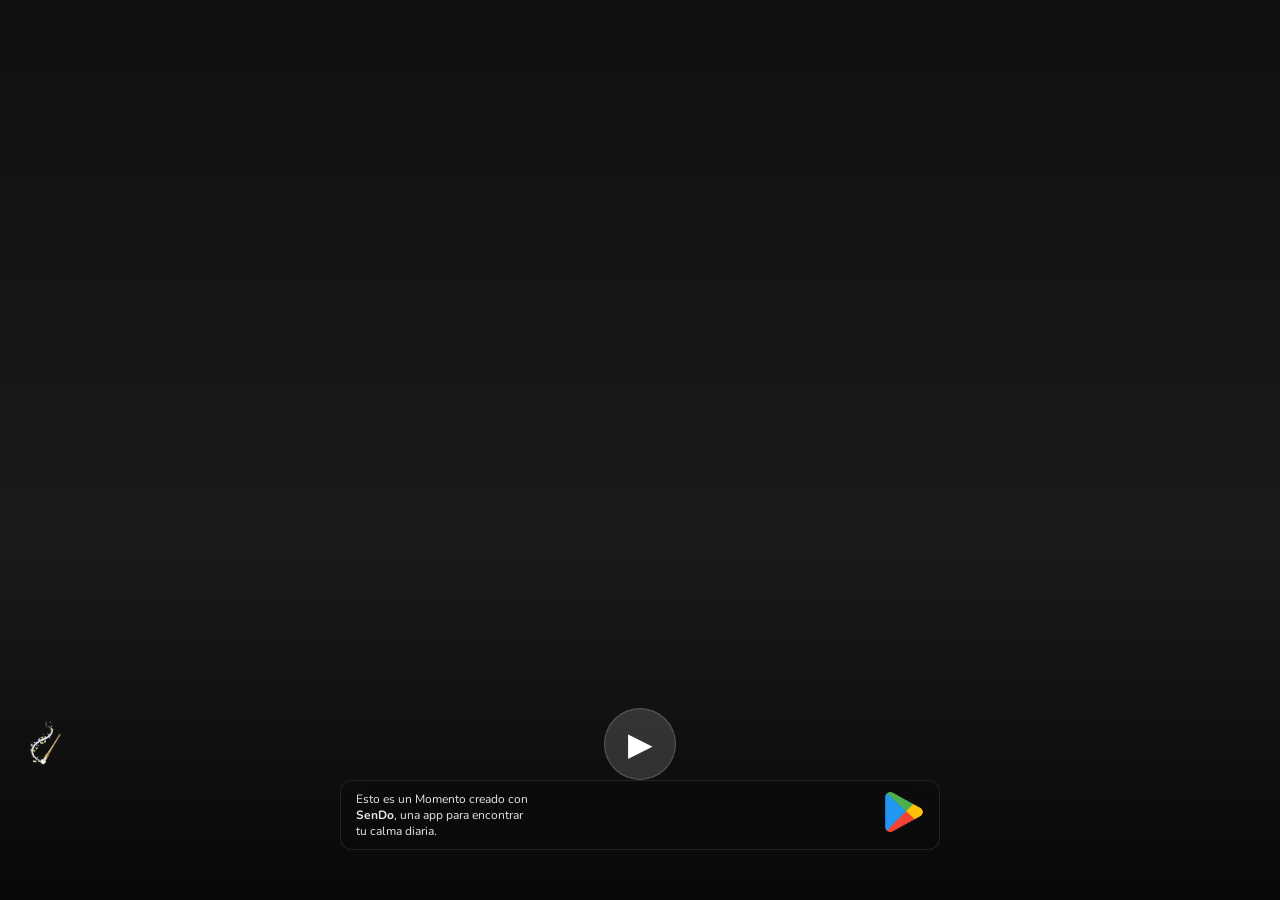
==== index.html @ fa6420b2 "cambia de nuevo para adapatar al share moment robusto" ====
<!DOCTYPE html>
<html lang="es">
<head>
    <meta charset="UTF-8">
    <meta name="viewport" content="width=device-width, initial-scale=1.0">

    <!-- Meta Tags para Bots (dinámicos o fallback) -->
    <title id="dynamic-title">Un Momento de SenDo para Ti</title>
    <meta property="og:title" id="og-title" content="Un Momento de SenDo para Ti" />
    <meta property="og:description" id="og-description" content="Abre este enlace para recibir una experiencia de calma y serenidad, creada y compartida desde SenDo." />
    <meta property="og:type" content="website" />
    <meta property="og:image" id="og-image" content="https://allacalle.github.io/sendo_moment_web/recursos/images/sendo_banner.jpg" />
    <meta property="og:image:width" content="1200" />
    <meta property="og:image:height" content="628" />
    <meta property="og:site_name" content="SenDo" />

    <meta name="twitter:card" content="summary_large_image" />
    <meta name="twitter:title" id="twitter-title" content="Un Momento de SenDo para Ti" />
    <meta name="twitter:description" id="twitter-description" content="Una experiencia de calma y serenidad, creada y compartida desde SenDo." />
    <meta name="twitter:image" id="twitter-image" content="https://allacalle.github.io/sendo_moment_web/recursos/images/sendo_banner.jpg" />

    <!-- CSS y fuentes -->
    <link rel="stylesheet" href="recursos/css/styles.css">
    <link rel="preconnect" href="https://fonts.googleapis.com">
    <link rel="preconnect" href="https://fonts.gstatic.com" crossorigin>
    <link href="https://fonts.googleapis.com/css2?family=Lora:ital@0;1&family=Nunito:wght@400;700&display=swap" rel="stylesheet">

    <!-- Script para actualizar metatags dinámicos -->
    <script>
        function getDecodedParam(paramName, defaultValue = '') {
            const params = new URLSearchParams(window.location.search);
            const value = params.get(paramName);
            if (!value || value === 'null') return defaultValue;
            try { return decodeURIComponent(value); } 
            catch { return defaultValue; }
        }

        let decodedMomentData = {};
        const encodedData = getDecodedParam('data', '');
        if (encodedData) {
            try {
                decodedMomentData = JSON.parse(atob(encodedData));
            } catch (e) {
                console.error("Error decodificando 'data':", e);
            }
        }

        const metaPhrase = decodedMomentData.phrase || getDecodedParam('phrase', 'Un Momento de SenDo');
        const metaAuthor = decodedMomentData.author || getDecodedParam('author', 'SenDo');
        const metaImageUrl = decodedMomentData.img || getDecodedParam('img', 'https://allacalle.github.io/sendo_moment_web/recursos/images/sendo_banner.jpg');
        const metaDescription = `Un Momento de calma de ${metaAuthor}.`;

        document.title = `"${metaPhrase}"`;
        try {
            document.getElementById('dynamic-title').textContent = `"${metaPhrase}"`;
            document.getElementById('og-title').setAttribute('content', `"${metaPhrase}"`);
            document.getElementById('og-description').setAttribute('content', metaDescription);
            document.getElementById('og-image').setAttribute('content', metaImageUrl);
            document.getElementById('twitter-title').setAttribute('content', `"${metaPhrase}"`);
            document.getElementById('twitter-description').setAttribute('content', metaDescription);
            document.getElementById('twitter-image').setAttribute('content', metaImageUrl);
        } catch(e){ console.error("Error actualizando metatags:", e);}
    </script>

    <!-- Script principal -->
    <script src="recursos/js/script.js" defer></script>
</head>

<body>
    <main id="moment-container">
        <div id="headphone-overlay" class="overlay">
            <div class="overlay-content">
                <p>Para una mejor experiencia, te recomendamos usar auriculares.</p>
                <button id="play-anyway-button">Reproducir Audio</button>
                <button id="play-silent-button">Continuar en Silencio</button>
            </div>
        </div>

        <div id="moment-content">
            <h2 id="phrase-text"></h2>
            <p id="author-text"></p>
        </div>

        <div id="on-screen-controls">
            <div id="attribution-panel">
                <h3>Sobre los Artistas</h3>
                <div>
                    <h4>Fotografía</h4>
                    <p id="photo-artist"></p>
                    <p class="via-text">vía Pexels</p>
                </div>
                <div>
                    <h4>Música</h4>
                    <p id="music-title"></p>
                    <p id="music-artist"></p>
                    <p class="via-text">vía Jamendo</p>
                </div>
                <div>
                    <h4>Frase</h4>
                    <p id="phrase-author"></p>
                </div>
            </div>

            <div id="bottom-buttons-row">
                <div id="attribution-button"><img src="recursos/images/attribution.webp" alt="Sobre los Artistas"></div>
                <div id="audio-player">
                    <button id="play-pause-button"></button>
                    <audio id="moment-audio" src=""></audio>
                </div>
                <div class="button-spacer"></div>
            </div>
        </div>
    </main>

    <div id="cta-bar">
        <div id="cta-text">
            <p>Esto es un Momento creado con <strong>SenDo</strong>, una app para encontrar tu calma diaria.</p>
        </div>
        <div id="cta-button">
            <a id="download-link" href="#" target="_blank">
                <img src="recursos/images/googleplay.webp" alt="Obtener en Google Play">
            </a>
        </div>
    </div>
</body>
</html>
---- recursos/css/styles.css ----
/* --- Reseteo y Configuración Global --- */
* { margin: 0; padding: 0; box-sizing: border-box; }
body, html {
    height: 100%; width: 100%; overflow: hidden;
    background-color: #1a1a1a;
    font-family: 'Nunito', sans-serif;
    color: white;
}

/* --- El Lienzo Principal --- */
#moment-container {
    position: relative; width: 100%; height: 100%;
    background-size: cover; background-position: center;
    display: flex; flex-direction: column; justify-content: center; align-items: center;
    transition: background-image 1.5s ease-in-out;
}
#moment-container::after {
    content: ''; position: absolute; inset: 0;
    background: linear-gradient(to top, rgba(0,0,0,0.7) 0%, transparent 40%, rgba(0,0,0,0.4) 100%);
    z-index: 1;
}

/* --- Contenido del Momento (Frase) --- */
#moment-content {
    position: relative; z-index: 10; text-align: center;
    padding: 0 20px; max-width: 800px;
}

#phrase-text {
    font-family: 'Lora', serif;
    font-size: clamp(24px, 5vw, 42px);
    font-weight: 700;
    /* Múltiples sombras sin blur crean un contorno nítido */
    text-shadow: 
        -2.0px -2.0px 0 #000,  
         2.0px -2.0px 0 #000,
        -2.0px  2.0px 0 #000,
         2.0px  2.0px 0 #000;
}

#author-text {
    font-style: italic;
    font-size: clamp(16px, 3vw, 22px);
    opacity: 0.9;
    margin-top: 15px;
    text-shadow: 
        -1.5px -1.5px 0 #000,  
         1.5px -1.5px 0 #000,
        -1.5px  1.5px 0 #000,
         1.5px  1.5px 0 #000;
}

/* --- Estructura de Controles Responsive --- */
#on-screen-controls {
    position: absolute; bottom: 120px; left: 0; right: 0;
    z-index: 15; padding: 0 20px;
}

#bottom-buttons-row {
    width: 100%; display: flex;
    justify-content: space-between; align-items: center;
}

#attribution-button, .button-spacer { width: 48px; height: 48px; }
#attribution-button img { width: 100%; height: 100%; cursor: pointer; }
#moment-audio { display: none; }

#play-pause-button {
    width: 72px; height: 72px;
    background: rgba(255, 255, 255, 0.15); border: 1px solid rgba(255, 255, 255, 0.2);
    border-radius: 50%; cursor: pointer;
    backdrop-filter: blur(10px); -webkit-backdrop-filter: blur(10px);
    transition: background-color 0.3s ease;
}
#play-pause-button:hover { background: rgba(255, 255, 255, 0.25); }
#play-pause-button::before { content: '▶'; font-size: 32px; color: white; display: flex; justify-content: center; align-items: center; height: 100%;}
#play-pause-button.playing::before { content: '❚❚'; }

#attribution-panel {
    position: absolute; bottom: 100%; margin-bottom: 15px; left: 0;
    z-index: 14; padding: 15px; background: rgba(25, 25, 25, 0.5);
    border-radius: 12px; backdrop-filter: blur(15px); -webkit-backdrop-filter: blur(15px);
    border: 1px solid rgba(255, 255, 255, 0.1); max-width: 300px;
    opacity: 0; transform: translateY(20px);
    transition: opacity 0.4s ease, transform 0.4s ease;
    pointer-events: none;
}
#attribution-panel.visible { opacity: 1; transform: translateY(0); pointer-events: all; }
#attribution-panel h3 { font-family: 'Nunito'; margin-bottom: 5px; font-size: 18px; }
#attribution-panel h4 { font-size: 14px; color: #a0a0a0; margin-bottom: 5px; }
#attribution-panel p { font-size: 16px; margin-bottom: 10px; }
#attribution-panel .via-text { font-size: 12px; font-style: italic; color: #888; margin-bottom: 0; }
#attribution-panel a { color: #87CEEB; text-decoration: none; }

/* --- Overlays --- */
.overlay {
    position: absolute; inset: 0; z-index: 50;
    background-color: rgba(0, 0, 0, 0.7); backdrop-filter: blur(10px); -webkit-backdrop-filter: blur(10px);
    display: none; flex-direction: column; justify-content: center; align-items: center;
    text-align: center; padding: 20px;
}
.overlay-content { padding: 20px; background: rgba(30,30,30,0.7); border-radius: 15px; }
.overlay-content button { margin: 10px; padding: 10px 20px; }

/* --- Barra de CTA y Anuncios --- */
#cta-bar {
    position: fixed; bottom: 50px; left: 10px; right: 10px;
    z-index: 20; display: flex; justify-content: space-between; align-items: center;
    padding: 10px 15px; background: rgba(10, 10, 10, 0.5); border-radius: 12px;
    backdrop-filter: blur(15px); -webkit-backdrop-filter: blur(15px);
    border: 1px solid rgba(255, 255, 255, 0.1);
}
#cta-text p { font-size: 12px; opacity: 0.9; max-width: 180px; }
#cta-button img { height: 40px; }

#ad-footer {
    position: fixed; bottom: 0; left: 0; width: 100%; height: 50px;
    z-index: 30; background-color: #000; display: flex;
    justify-content: center; align-items: center;
    transform: translateY(100%); transition: transform 0.5s ease-out;
}
#close-ad-button {
    position: absolute; top: 0; right: 0; padding: 5px 10px;
    background: none; border: none; color: #555; cursor: pointer; font-size: 20px;
}

/* Media Query para pantallas más grandes */
@media (min-width: 768px) {
    #cta-bar { max-width: 600px; left: 50%; transform: translateX(-50%); }
}
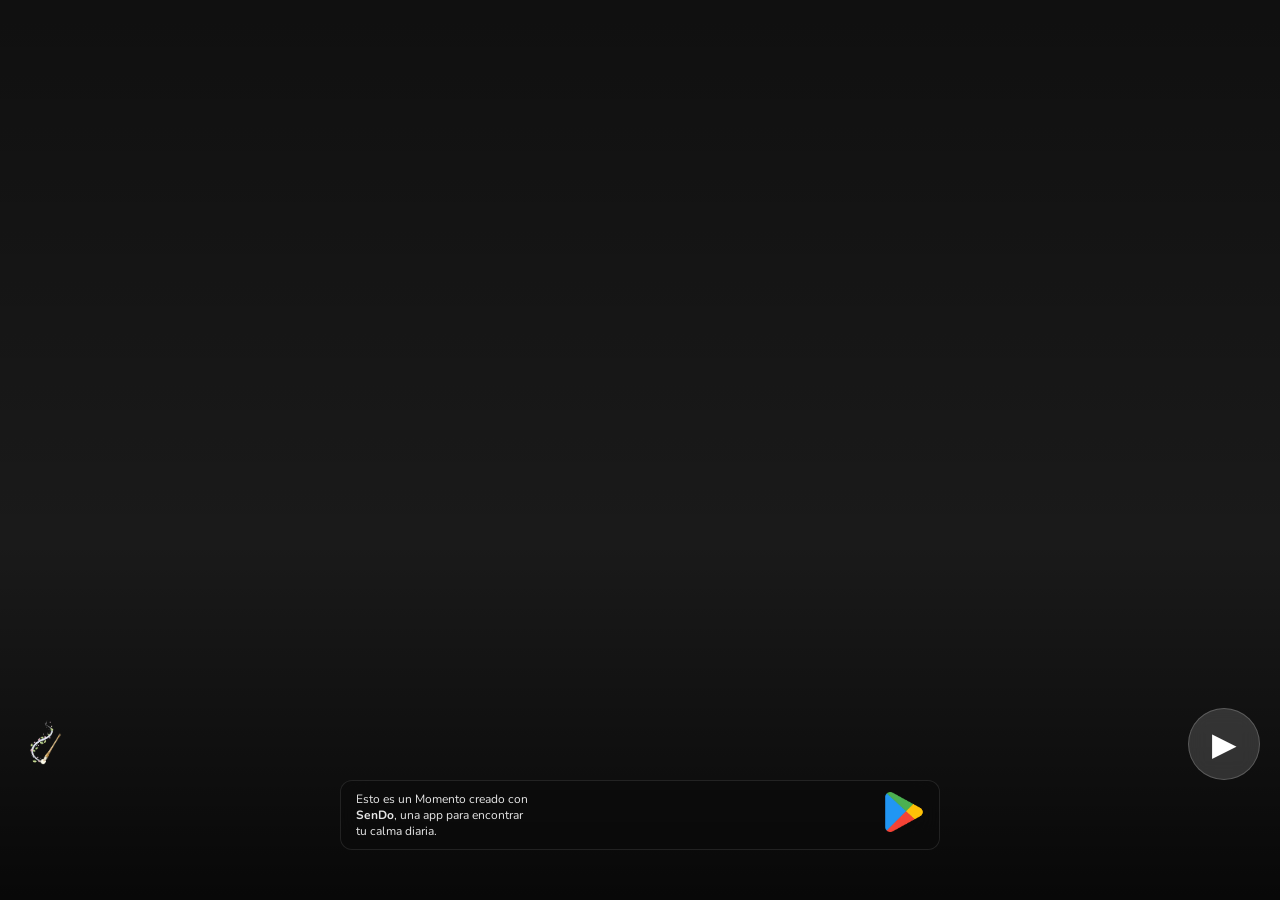
==== commit 6e0d2c86: "Otra prueba pasando archivos comprimido en la url" ====
--- a/index.html
+++ b/index.html
@@ -1,126 +1,76 @@
 <!DOCTYPE html>
 <html lang="es">
 <head>
-    <meta charset="UTF-8">
-    <meta name="viewport" content="width=device-width, initial-scale=1.0">
+<meta charset="UTF-8">
+<meta name="viewport" content="width=device-width, initial-scale=1.0">
 
-    <!-- Meta Tags para Bots (dinámicos o fallback) -->
-    <title id="dynamic-title">Un Momento de SenDo para Ti</title>
-    <meta property="og:title" id="og-title" content="Un Momento de SenDo para Ti" />
-    <meta property="og:description" id="og-description" content="Abre este enlace para recibir una experiencia de calma y serenidad, creada y compartida desde SenDo." />
-    <meta property="og:type" content="website" />
-    <meta property="og:image" id="og-image" content="https://allacalle.github.io/sendo_moment_web/recursos/images/sendo_banner.jpg" />
-    <meta property="og:image:width" content="1200" />
-    <meta property="og:image:height" content="628" />
-    <meta property="og:site_name" content="SenDo" />
+<!-- Meta Tags para Bots -->
+<title id="dynamic-title">Un Momento de SenDo para Ti</title>
+<meta property="og:title" id="og-title" content="Un Momento de SenDo para Ti" />
+<meta property="og:description" id="og-description" content="Abre este enlace para recibir una experiencia de calma y serenidad, creada y compartida desde SenDo." />
+<meta property="og:type" content="website" />
+<meta property="og:image" id="og-image" content="https://allacalle.github.io/sendo_moment_web/recursos/images/sendo_banner.jpg" />
+<meta property="og:image:width" content="1200" />
+<meta property="og:image:height" content="628" />
+<meta property="og:site_name" content="SenDo" />
 
-    <meta name="twitter:card" content="summary_large_image" />
-    <meta name="twitter:title" id="twitter-title" content="Un Momento de SenDo para Ti" />
-    <meta name="twitter:description" id="twitter-description" content="Una experiencia de calma y serenidad, creada y compartida desde SenDo." />
-    <meta name="twitter:image" id="twitter-image" content="https://allacalle.github.io/sendo_moment_web/recursos/images/sendo_banner.jpg" />
+<meta name="twitter:card" content="summary_large_image" />
+<meta name="twitter:title" id="twitter-title" content="Un Momento de SenDo para Ti" />
+<meta name="twitter:description" id="twitter-description" content="Una experiencia de calma y serenidad, creada y compartida desde SenDo." />
+<meta name="twitter:image" id="twitter-image" content="https://allacalle.github.io/sendo_moment_web/recursos/images/sendo_banner.jpg" />
 
-    <!-- CSS y fuentes -->
-    <link rel="stylesheet" href="recursos/css/styles.css">
-    <link rel="preconnect" href="https://fonts.googleapis.com">
-    <link rel="preconnect" href="https://fonts.gstatic.com" crossorigin>
-    <link href="https://fonts.googleapis.com/css2?family=Lora:ital@0;1&family=Nunito:wght@400;700&display=swap" rel="stylesheet">
+<link rel="stylesheet" href="recursos/css/styles.css">
+<link rel="preconnect" href="https://fonts.googleapis.com">
+<link rel="preconnect" href="https://fonts.gstatic.com" crossorigin>
+<link href="https://fonts.googleapis.com/css2?family=Lora:ital@0;1&family=Nunito:wght@400;700&display=swap" rel="stylesheet">
 
-    <!-- Script para actualizar metatags dinámicos -->
-    <script>
-        function getDecodedParam(paramName, defaultValue = '') {
-            const params = new URLSearchParams(window.location.search);
-            const value = params.get(paramName);
-            if (!value || value === 'null') return defaultValue;
-            try { return decodeURIComponent(value); } 
-            catch { return defaultValue; }
-        }
-
-        let decodedMomentData = {};
-        const encodedData = getDecodedParam('data', '');
-        if (encodedData) {
-            try {
-                decodedMomentData = JSON.parse(atob(encodedData));
-            } catch (e) {
-                console.error("Error decodificando 'data':", e);
-            }
-        }
-
-        const metaPhrase = decodedMomentData.phrase || getDecodedParam('phrase', 'Un Momento de SenDo');
-        const metaAuthor = decodedMomentData.author || getDecodedParam('author', 'SenDo');
-        const metaImageUrl = decodedMomentData.img || getDecodedParam('img', 'https://allacalle.github.io/sendo_moment_web/recursos/images/sendo_banner.jpg');
-        const metaDescription = `Un Momento de calma de ${metaAuthor}.`;
-
-        document.title = `"${metaPhrase}"`;
-        try {
-            document.getElementById('dynamic-title').textContent = `"${metaPhrase}"`;
-            document.getElementById('og-title').setAttribute('content', `"${metaPhrase}"`);
-            document.getElementById('og-description').setAttribute('content', metaDescription);
-            document.getElementById('og-image').setAttribute('content', metaImageUrl);
-            document.getElementById('twitter-title').setAttribute('content', `"${metaPhrase}"`);
-            document.getElementById('twitter-description').setAttribute('content', metaDescription);
-            document.getElementById('twitter-image').setAttribute('content', metaImageUrl);
-        } catch(e){ console.error("Error actualizando metatags:", e);}
-    </script>
-
-    <!-- Script principal -->
-    <script src="recursos/js/script.js" defer></script>
+<!-- Script principal -->
+<script src="recursos/js/index.js" defer></script>
 </head>
 
 <body>
-    <main id="moment-container">
-        <div id="headphone-overlay" class="overlay">
-            <div class="overlay-content">
-                <p>Para una mejor experiencia, te recomendamos usar auriculares.</p>
-                <button id="play-anyway-button">Reproducir Audio</button>
-                <button id="play-silent-button">Continuar en Silencio</button>
-            </div>
-        </div>
+<main id="moment-container">
 
-        <div id="moment-content">
-            <h2 id="phrase-text"></h2>
-            <p id="author-text"></p>
-        </div>
+  <div id="headphone-overlay" class="overlay">
+    <div class="overlay-content">
+      <p>Para una mejor experiencia, te recomendamos usar auriculares.</p>
+      <button id="play-anyway-button">Reproducir Audio</button>
+      <button id="play-silent-button">Continuar en Silencio</button>
+    </div>
+  </div>
 
-        <div id="on-screen-controls">
-            <div id="attribution-panel">
-                <h3>Sobre los Artistas</h3>
-                <div>
-                    <h4>Fotografía</h4>
-                    <p id="photo-artist"></p>
-                    <p class="via-text">vía Pexels</p>
-                </div>
-                <div>
-                    <h4>Música</h4>
-                    <p id="music-title"></p>
-                    <p id="music-artist"></p>
-                    <p class="via-text">vía Jamendo</p>
-                </div>
-                <div>
-                    <h4>Frase</h4>
-                    <p id="phrase-author"></p>
-                </div>
-            </div>
+  <div id="moment-content">
+    <h2 id="phrase-text"></h2>
+    <p id="author-text"></p>
+  </div>
 
-            <div id="bottom-buttons-row">
-                <div id="attribution-button"><img src="recursos/images/attribution.webp" alt="Sobre los Artistas"></div>
-                <div id="audio-player">
-                    <button id="play-pause-button"></button>
-                    <audio id="moment-audio" src=""></audio>
-                </div>
-                <div class="button-spacer"></div>
-            </div>
-        </div>
-    </main>
+  <div id="on-screen-controls">
+    <div id="attribution-panel">
+      <h3>Sobre los Artistas</h3>
+      <div><h4>Fotografía</h4><p id="photo-artist"></p></div>
+      <div><h4>Música</h4><p id="music-title"></p><p id="music-artist"></p></div>
+      <div><h4>Frase</h4><p id="phrase-author"></p></div>
+    </div>
 
-    <div id="cta-bar">
-        <div id="cta-text">
-            <p>Esto es un Momento creado con <strong>SenDo</strong>, una app para encontrar tu calma diaria.</p>
-        </div>
-        <div id="cta-button">
-            <a id="download-link" href="#" target="_blank">
-                <img src="recursos/images/googleplay.webp" alt="Obtener en Google Play">
-            </a>
-        </div>
+    <div id="bottom-buttons-row">
+      <div id="attribution-button"><img src="recursos/images/attribution.webp" alt="Sobre los Artistas"></div>
+      <div id="audio-player">
+        <button id="play-pause-button"></button>
+        <audio id="moment-audio" src=""></audio>
+      </div>
     </div>
+  </div>
+
+</main>
+
+<div id="cta-bar">
+  <div id="cta-text"><p>Esto es un Momento creado con <strong>SenDo</strong>, una app para encontrar tu calma diaria.</p></div>
+  <div id="cta-button">
+    <a id="download-link" href="#" target="_blank">
+      <img src="recursos/images/googleplay.webp" alt="Obtener en Google Play">
+    </a>
+  </div>
+</div>
+
 </body>
 </html>
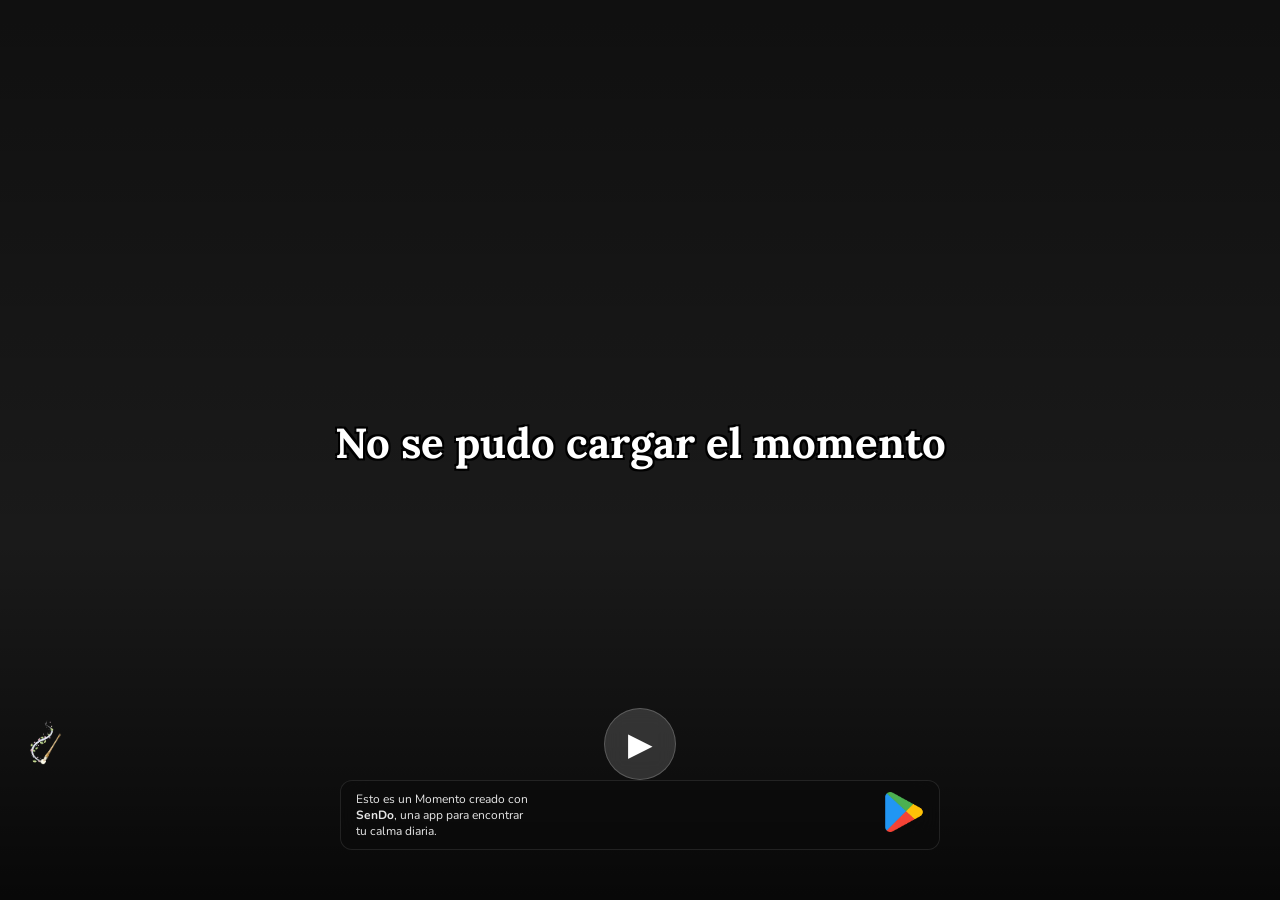
==== commit bdc470e5: "Url trabaja ahora con supabase o no" ====
--- a/index.html
+++ b/index.html
@@ -4,7 +4,7 @@
 <meta charset="UTF-8">
 <meta name="viewport" content="width=device-width, initial-scale=1.0">
 
-<!-- Meta Tags para Bots -->
+<!-- Meta Tags para Bots (Dinámicos o Fallback) -->
 <title id="dynamic-title">Un Momento de SenDo para Ti</title>
 <meta property="og:title" id="og-title" content="Un Momento de SenDo para Ti" />
 <meta property="og:description" id="og-description" content="Abre este enlace para recibir una experiencia de calma y serenidad, creada y compartida desde SenDo." />
@@ -24,13 +24,74 @@
 <link rel="preconnect" href="https://fonts.gstatic.com" crossorigin>
 <link href="https://fonts.googleapis.com/css2?family=Lora:ital@0;1&family=Nunito:wght@400;700&display=swap" rel="stylesheet">
 
-<!-- Script principal -->
-<script src="recursos/js/index.js" defer></script>
+<script>
+  const SUPABASE_URL = null; // 'https://tu-proyecto.supabase.co';
+  const SUPABASE_KEY = null; // 'public-anon-key';
+
+  function getDecodedParam(paramName, defaultValue = '') {
+    const params = new URLSearchParams(window.location.search);
+    const value = params.get(paramName);
+    if (!value || value === 'null' || value === undefined) return defaultValue;
+    try { return decodeURIComponent(value); } catch { return defaultValue; }
+  }
+
+  async function fetchMoment(momentId) {
+    if (!SUPABASE_URL || !SUPABASE_KEY) return null;
+    try {
+      const resp = await fetch(`${SUPABASE_URL}/rest/v1/moments?id=eq.${momentId}`, {
+        headers: {
+          'apikey': SUPABASE_KEY,
+          'Authorization': `Bearer ${SUPABASE_KEY}`,
+          'Content-Type': 'application/json'
+        }
+      });
+      if (!resp.ok) return null;
+      const data = await resp.json();
+      return data[0]?.data || null;
+    } catch (e) {
+      console.error("Error al obtener momento desde Supabase:", e);
+      return null;
+    }
+  }
+
+  async function loadMoment() {
+    const momentId = getDecodedParam('momentId', null);
+    let decodedMomentData = null;
+
+    if (momentId && SUPABASE_URL && SUPABASE_KEY) {
+      decodedMomentData = await fetchMoment(momentId);
+    }
+
+    if (!decodedMomentData) {
+      const encodedData = getDecodedParam('data', null);
+      if (encodedData) {
+        try { decodedMomentData = JSON.parse(atob(encodedData)); }
+        catch(e) { console.error("Error parseando Base64:", e); decodedMomentData = null; }
+      }
+    }
+
+    // --- Valores por defecto ---
+    const metaPhrase = decodedMomentData?.phrase || 'Un Momento de SenDo';
+    const metaAuthor = decodedMomentData?.author || 'SenDo';
+    const metaImageUrl = decodedMomentData?.img || 'https://allacalle.github.io/sendo_moment_web/recursos/images/sendo_banner.jpg';
+
+    document.title = `"${metaPhrase}"`;
+    document.getElementById('og-title').setAttribute('content', `"${metaPhrase}"`);
+    document.getElementById('og-description').setAttribute('content', `Un Momento de calma de ${metaAuthor}.`);
+    document.getElementById('og-image').setAttribute('content', metaImageUrl);
+    document.getElementById('twitter-title').setAttribute('content', `"${metaPhrase}"`);
+    document.getElementById('twitter-description').setAttribute('content', `Un Momento de calma de ${metaAuthor}.`);
+    document.getElementById('twitter-image').setAttribute('content', metaImageUrl);
+
+    return decodedMomentData;
+  }
+</script>
+
+<script src="recursos/js/script.js" defer></script>
 </head>
 
 <body>
 <main id="moment-container">
-
   <div id="headphone-overlay" class="overlay">
     <div class="overlay-content">
       <p>Para una mejor experiencia, te recomendamos usar auriculares.</p>
@@ -47,30 +108,21 @@
   <div id="on-screen-controls">
     <div id="attribution-panel">
       <h3>Sobre los Artistas</h3>
-      <div><h4>Fotografía</h4><p id="photo-artist"></p></div>
-      <div><h4>Música</h4><p id="music-title"></p><p id="music-artist"></p></div>
+      <div><h4>Fotografía</h4><p id="photo-artist"></p><p class="via-text">vía Pexels</p></div>
+      <div><h4>Música</h4><p id="music-title"></p><p id="music-artist"></p><p class="via-text">vía Jamendo</p></div>
       <div><h4>Frase</h4><p id="phrase-author"></p></div>
     </div>
-
     <div id="bottom-buttons-row">
       <div id="attribution-button"><img src="recursos/images/attribution.webp" alt="Sobre los Artistas"></div>
-      <div id="audio-player">
-        <button id="play-pause-button"></button>
-        <audio id="moment-audio" src=""></audio>
-      </div>
+      <div id="audio-player"><button id="play-pause-button"></button><audio id="moment-audio" src=""></audio></div>
+      <div class="button-spacer"></div>
     </div>
   </div>
-
 </main>
 
 <div id="cta-bar">
   <div id="cta-text"><p>Esto es un Momento creado con <strong>SenDo</strong>, una app para encontrar tu calma diaria.</p></div>
-  <div id="cta-button">
-    <a id="download-link" href="#" target="_blank">
-      <img src="recursos/images/googleplay.webp" alt="Obtener en Google Play">
-    </a>
-  </div>
+  <div id="cta-button"><a id="download-link" href="#" target="_blank"><img src="recursos/images/googleplay.webp" alt="Obtener en Google Play"></a></div>
 </div>
-
 </body>
 </html>
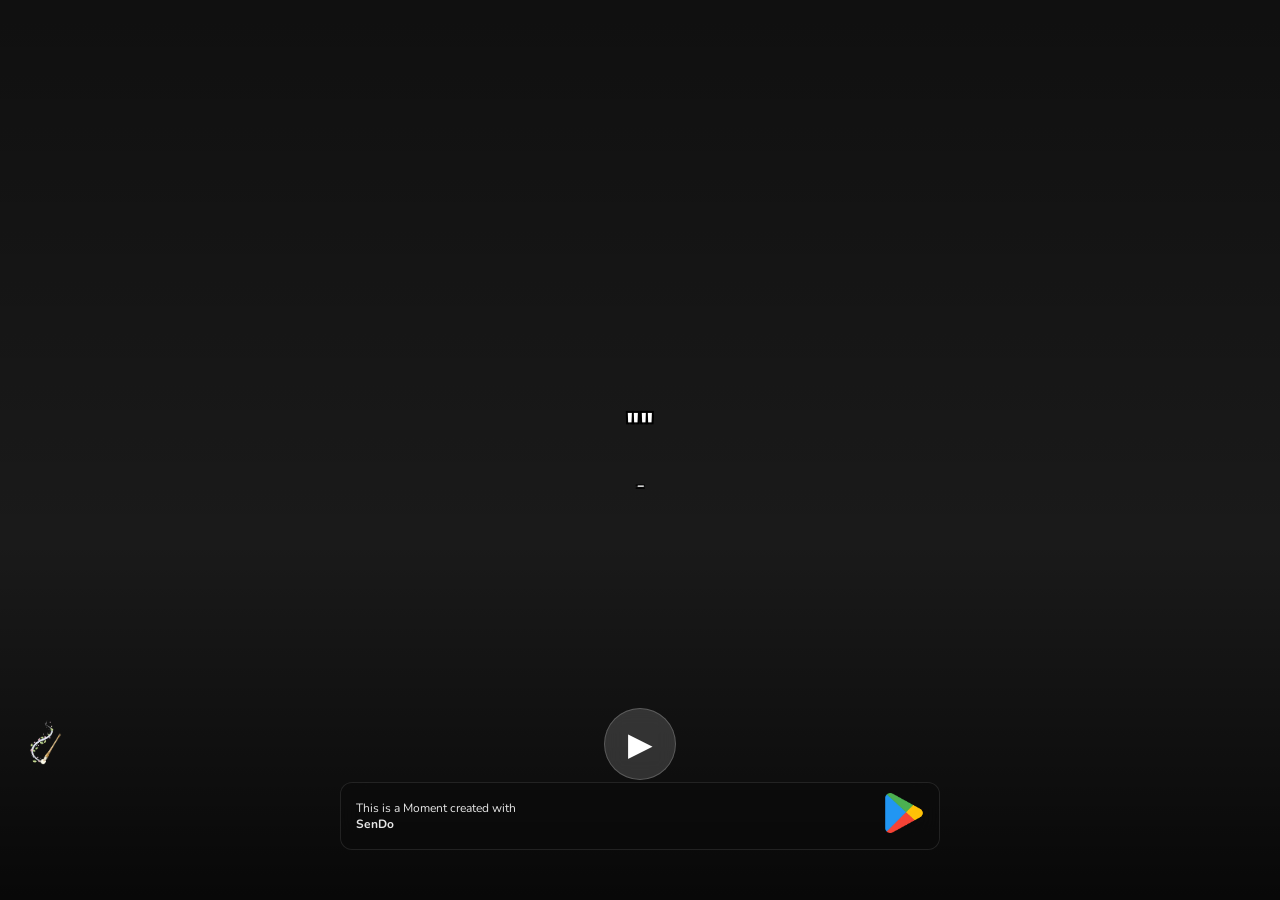
==== commit 964c2ebb: "Web bilingue" ====
--- a/index.html
+++ b/index.html
@@ -1,128 +1,65 @@
 <!DOCTYPE html>
 <html lang="es">
 <head>
-<meta charset="UTF-8">
-<meta name="viewport" content="width=device-width, initial-scale=1.0">
+    <meta charset="UTF-8">
+    <meta name="viewport" content="width=device-width, initial-scale=1.0">
 
-<!-- Meta Tags para Bots (Dinámicos o Fallback) -->
-<title id="dynamic-title">Un Momento de SenDo para Ti</title>
-<meta property="og:title" id="og-title" content="Un Momento de SenDo para Ti" />
-<meta property="og:description" id="og-description" content="Abre este enlace para recibir una experiencia de calma y serenidad, creada y compartida desde SenDo." />
-<meta property="og:type" content="website" />
-<meta property="og:image" id="og-image" content="https://allacalle.github.io/sendo_moment_web/recursos/images/sendo_banner.jpg" />
-<meta property="og:image:width" content="1200" />
-<meta property="og:image:height" content="628" />
-<meta property="og:site_name" content="SenDo" />
+    <!-- Meta Tags -->
+    <title id="dynamic-title">Un Momento de SenDo para Ti</title>
+    <meta property="og:title" id="og-title" content="Un Momento de SenDo para Ti" />
+    <meta property="og:description" id="og-description" content="Abre este enlace para recibir una experiencia de calma y serenidad, creada y compartida desde SenDo." />
+    <meta property="og:type" content="website" />
+    <meta property="og:image" id="og-image" content="https://allacalle.github.io/sendo_moment_web/recursos/images/sendo_banner.jpg" />
+    <meta property="og:image:width" content="1200" />
+    <meta property="og:image:height" content="628" />
+    <meta property="og:site_name" content="SenDo" />
 
-<meta name="twitter:card" content="summary_large_image" />
-<meta name="twitter:title" id="twitter-title" content="Un Momento de SenDo para Ti" />
-<meta name="twitter:description" id="twitter-description" content="Una experiencia de calma y serenidad, creada y compartida desde SenDo." />
-<meta name="twitter:image" id="twitter-image" content="https://allacalle.github.io/sendo_moment_web/recursos/images/sendo_banner.jpg" />
+    <meta name="twitter:card" content="summary_large_image" />
+    <meta name="twitter:title" id="twitter-title" content="Un Momento de SenDo para Ti" />
+    <meta name="twitter:description" id="twitter-description" content="Una experiencia de calma y serenidad, creada y compartida desde SenDo." />
+    <meta name="twitter:image" id="twitter-image" content="https://allacalle.github.io/sendo_moment_web/recursos/images/sendo_banner.jpg" />
 
-<link rel="stylesheet" href="recursos/css/styles.css">
-<link rel="preconnect" href="https://fonts.googleapis.com">
-<link rel="preconnect" href="https://fonts.gstatic.com" crossorigin>
-<link href="https://fonts.googleapis.com/css2?family=Lora:ital@0;1&family=Nunito:wght@400;700&display=swap" rel="stylesheet">
+    <link rel="stylesheet" href="recursos/css/styles.css">
+    <link rel="preconnect" href="https://fonts.googleapis.com">
+    <link rel="preconnect" href="https://fonts.gstatic.com" crossorigin>
+    <link href="https://fonts.googleapis.com/css2?family=Lora:ital@0;1&family=Nunito:wght@400;700&display=swap" rel="stylesheet">
 
-<script>
-  const SUPABASE_URL = null; // 'https://tu-proyecto.supabase.co';
-  const SUPABASE_KEY = null; // 'public-anon-key';
-
-  function getDecodedParam(paramName, defaultValue = '') {
-    const params = new URLSearchParams(window.location.search);
-    const value = params.get(paramName);
-    if (!value || value === 'null' || value === undefined) return defaultValue;
-    try { return decodeURIComponent(value); } catch { return defaultValue; }
-  }
-
-  async function fetchMoment(momentId) {
-    if (!SUPABASE_URL || !SUPABASE_KEY) return null;
-    try {
-      const resp = await fetch(`${SUPABASE_URL}/rest/v1/moments?id=eq.${momentId}`, {
-        headers: {
-          'apikey': SUPABASE_KEY,
-          'Authorization': `Bearer ${SUPABASE_KEY}`,
-          'Content-Type': 'application/json'
-        }
-      });
-      if (!resp.ok) return null;
-      const data = await resp.json();
-      return data[0]?.data || null;
-    } catch (e) {
-      console.error("Error al obtener momento desde Supabase:", e);
-      return null;
-    }
-  }
-
-  async function loadMoment() {
-    const momentId = getDecodedParam('momentId', null);
-    let decodedMomentData = null;
-
-    if (momentId && SUPABASE_URL && SUPABASE_KEY) {
-      decodedMomentData = await fetchMoment(momentId);
-    }
-
-    if (!decodedMomentData) {
-      const encodedData = getDecodedParam('data', null);
-      if (encodedData) {
-        try { decodedMomentData = JSON.parse(atob(encodedData)); }
-        catch(e) { console.error("Error parseando Base64:", e); decodedMomentData = null; }
-      }
-    }
-
-    // --- Valores por defecto ---
-    const metaPhrase = decodedMomentData?.phrase || 'Un Momento de SenDo';
-    const metaAuthor = decodedMomentData?.author || 'SenDo';
-    const metaImageUrl = decodedMomentData?.img || 'https://allacalle.github.io/sendo_moment_web/recursos/images/sendo_banner.jpg';
-
-    document.title = `"${metaPhrase}"`;
-    document.getElementById('og-title').setAttribute('content', `"${metaPhrase}"`);
-    document.getElementById('og-description').setAttribute('content', `Un Momento de calma de ${metaAuthor}.`);
-    document.getElementById('og-image').setAttribute('content', metaImageUrl);
-    document.getElementById('twitter-title').setAttribute('content', `"${metaPhrase}"`);
-    document.getElementById('twitter-description').setAttribute('content', `Un Momento de calma de ${metaAuthor}.`);
-    document.getElementById('twitter-image').setAttribute('content', metaImageUrl);
-
-    return decodedMomentData;
-  }
-</script>
-
-<script src="recursos/js/script.js" defer></script>
+    <script src="recursos/js/script.js" defer></script>
 </head>
 
 <body>
-<main id="moment-container">
-  <div id="headphone-overlay" class="overlay">
-    <div class="overlay-content">
-      <p>Para una mejor experiencia, te recomendamos usar auriculares.</p>
-      <button id="play-anyway-button">Reproducir Audio</button>
-      <button id="play-silent-button">Continuar en Silencio</button>
+    <main id="moment-container">
+        <div id="headphone-overlay" class="overlay">
+            <div class="overlay-content">
+                <p></p>
+                <button id="play-anyway-button"></button>
+                <button id="play-silent-button"></button>
+            </div>
+        </div>
+
+        <div id="moment-content">
+            <h2 id="phrase-text"></h2>
+            <p id="author-text"></p>
+        </div>
+
+        <div id="on-screen-controls">
+            <div id="attribution-panel">
+                <h3>Sobre los Artistas</h3>
+                <div><h4>Fotografía</h4><p id="photo-artist"></p><p class="via-text">vía Pexels</p></div>
+                <div><h4>Música</h4><p id="music-title"></p><p id="music-artist"></p><p class="via-text">vía Jamendo</p></div>
+                <div><h4>Frase</h4><p id="phrase-author"></p></div>
+            </div>
+            <div id="bottom-buttons-row">
+                <div id="attribution-button"><img src="recursos/images/attribution.webp" alt="Sobre los Artistas"></div>
+                <div id="audio-player"><button id="play-pause-button"></button><audio id="moment-audio" src=""></audio></div>
+                <div class="button-spacer"></div>
+            </div>
+        </div>
+    </main>
+
+    <div id="cta-bar">
+        <div id="cta-text"><p></p></div>
+        <div id="cta-button"><a id="download-link" href="#" target="_blank"><img src="recursos/images/googleplay.webp" alt=""></a></div>
     </div>
-  </div>
-
-  <div id="moment-content">
-    <h2 id="phrase-text"></h2>
-    <p id="author-text"></p>
-  </div>
-
-  <div id="on-screen-controls">
-    <div id="attribution-panel">
-      <h3>Sobre los Artistas</h3>
-      <div><h4>Fotografía</h4><p id="photo-artist"></p><p class="via-text">vía Pexels</p></div>
-      <div><h4>Música</h4><p id="music-title"></p><p id="music-artist"></p><p class="via-text">vía Jamendo</p></div>
-      <div><h4>Frase</h4><p id="phrase-author"></p></div>
-    </div>
-    <div id="bottom-buttons-row">
-      <div id="attribution-button"><img src="recursos/images/attribution.webp" alt="Sobre los Artistas"></div>
-      <div id="audio-player"><button id="play-pause-button"></button><audio id="moment-audio" src=""></audio></div>
-      <div class="button-spacer"></div>
-    </div>
-  </div>
-</main>
-
-<div id="cta-bar">
-  <div id="cta-text"><p>Esto es un Momento creado con <strong>SenDo</strong>, una app para encontrar tu calma diaria.</p></div>
-  <div id="cta-button"><a id="download-link" href="#" target="_blank"><img src="recursos/images/googleplay.webp" alt="Obtener en Google Play"></a></div>
-</div>
 </body>
 </html>
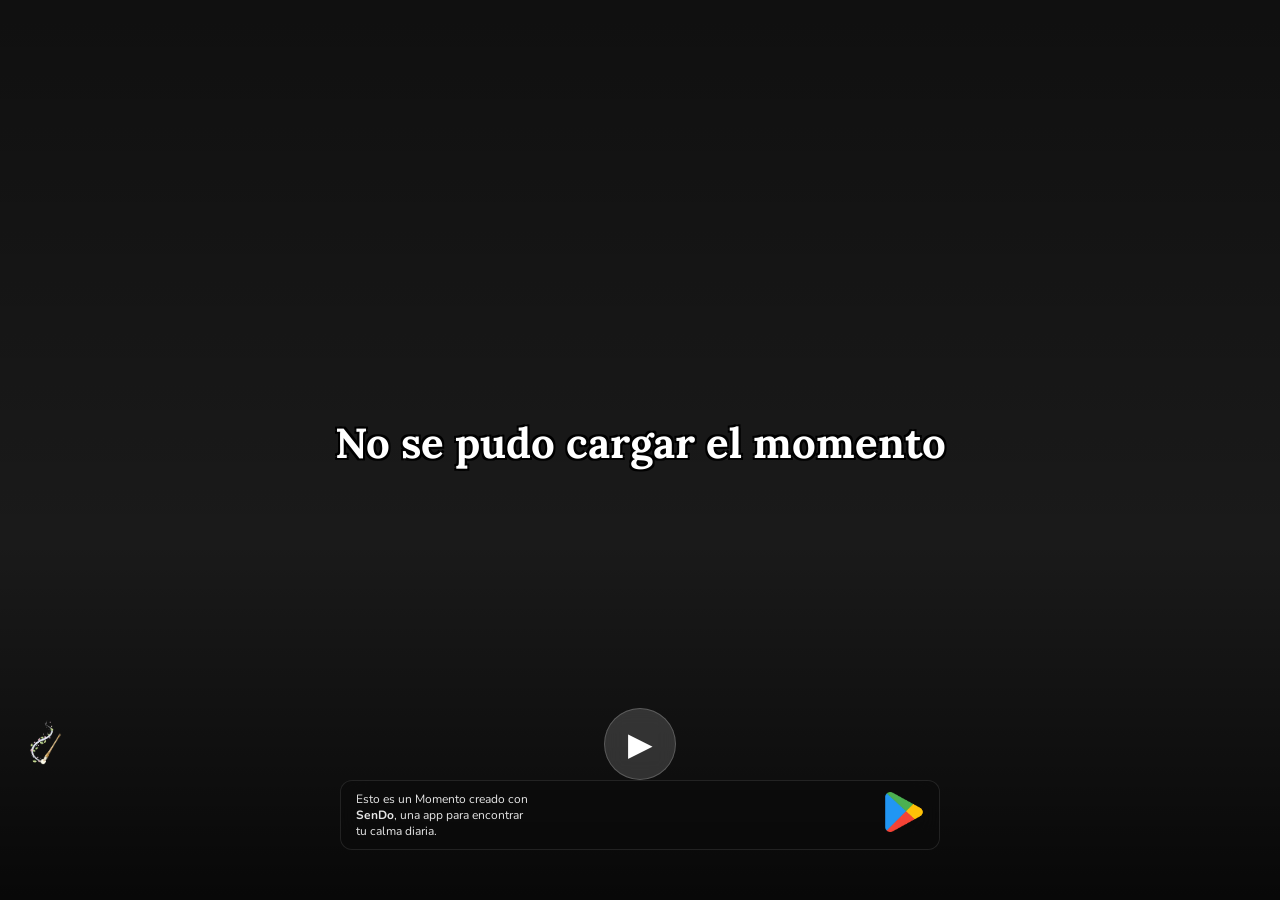
==== commit 343d4c7a: "volvemos a español para comprobar una cosa" ====
--- a/index.html
+++ b/index.html
@@ -1,65 +1,94 @@
+
 <!DOCTYPE html>
 <html lang="es">
 <head>
-    <meta charset="UTF-8">
-    <meta name="viewport" content="width=device-width, initial-scale=1.0">
+  <meta charset="UTF-8">
+  <meta name="viewport" content="width=device-width, initial-scale=1.0">
 
-    <!-- Meta Tags -->
-    <title id="dynamic-title">Un Momento de SenDo para Ti</title>
-    <meta property="og:title" id="og-title" content="Un Momento de SenDo para Ti" />
-    <meta property="og:description" id="og-description" content="Abre este enlace para recibir una experiencia de calma y serenidad, creada y compartida desde SenDo." />
-    <meta property="og:type" content="website" />
-    <meta property="og:image" id="og-image" content="https://allacalle.github.io/sendo_moment_web/recursos/images/sendo_banner.jpg" />
-    <meta property="og:image:width" content="1200" />
-    <meta property="og:image:height" content="628" />
-    <meta property="og:site_name" content="SenDo" />
+  <!-- Meta Tags -->
+  <title id="dynamic-title">Un Momento de SenDo para Ti</title>
+  <meta property="og:title" id="og-title" content="Un Momento de SenDo para Ti" />
+  <meta property="og:description" id="og-description" content="Abre este enlace para recibir una experiencia de calma y serenidad, creada y compartida desde SenDo." />
+  <meta property="og:type" content="website" />
+  <meta property="og:image" id="og-image" content="https://allacalle.github.io/sendo_moment_web/recursos/images/sendo_banner.jpg" />
+  <meta property="og:image:width" content="1200" />
+  <meta property="og:image:height" content="628" />
+  <meta property="og:site_name" content="SenDo" />
 
-    <meta name="twitter:card" content="summary_large_image" />
-    <meta name="twitter:title" id="twitter-title" content="Un Momento de SenDo para Ti" />
-    <meta name="twitter:description" id="twitter-description" content="Una experiencia de calma y serenidad, creada y compartida desde SenDo." />
-    <meta name="twitter:image" id="twitter-image" content="https://allacalle.github.io/sendo_moment_web/recursos/images/sendo_banner.jpg" />
+  <meta name="twitter:card" content="summary_large_image" />
+  <meta name="twitter:title" id="twitter-title" content="Un Momento de SenDo para Ti" />
+  <meta name="twitter:description" id="twitter-description" content="Una experiencia de calma y serenidad, creada y compartida desde SenDo." />
+  <meta name="twitter:image" id="twitter-image" content="https://allacalle.github.io/sendo_moment_web/recursos/images/sendo_banner.jpg" />
 
-    <link rel="stylesheet" href="recursos/css/styles.css">
-    <link rel="preconnect" href="https://fonts.googleapis.com">
-    <link rel="preconnect" href="https://fonts.gstatic.com" crossorigin>
-    <link href="https://fonts.googleapis.com/css2?family=Lora:ital@0;1&family=Nunito:wght@400;700&display=swap" rel="stylesheet">
+  <link rel="stylesheet" href="recursos/css/styles.css">
+  <link rel="preconnect" href="https://fonts.googleapis.com">
+  <link rel="preconnect" href="https://fonts.gstatic.com" crossorigin>
+  <link href="https://fonts.googleapis.com/css2?family=Lora:ital@0;1&family=Nunito:wght@400;700&display=swap" rel="stylesheet">
 
-    <script src="recursos/js/script.js" defer></script>
+  <script src="recursos/js/script.js" defer></script>
 </head>
 
 <body>
-    <main id="moment-container">
-        <div id="headphone-overlay" class="overlay">
-            <div class="overlay-content">
-                <p></p>
-                <button id="play-anyway-button"></button>
-                <button id="play-silent-button"></button>
-            </div>
+  <main id="moment-container">
+    <!-- OVERLAY DE AURICULARES -->
+    <div id="headphone-overlay" class="overlay">
+      <div class="overlay-content">
+        <p>Para una mejor experiencia, te recomendamos usar auriculares.</p>
+        <button id="play-anyway-button">Reproducir Audio</button>
+        <button id="play-silent-button">Continuar en Silencio</button>
+      </div>
+    </div>
+
+    <!-- CONTENIDO DEL MOMENTO -->
+    <div id="moment-content">
+      <h2 id="phrase-text"></h2>
+      <p id="author-text"></p>
+    </div>
+
+    <!-- PANEL DE ATRIBUCIONES Y CONTROLES -->
+    <div id="on-screen-controls">
+      <div id="attribution-panel">
+        <h3>Sobre los Artistas</h3>
+        <div>
+          <h4>Fotografía</h4>
+          <p id="photo-artist"></p>
+          <p class="via-text">vía Pexels</p>
         </div>
+        <div>
+          <h4>Música</h4>
+          <p id="music-title"></p>
+          <p id="music-artist"></p>
+          <p class="via-text">vía Jamendo</p>
+        </div>
+        <div>
+          <h4>Frase</h4>
+          <p id="phrase-author"></p>
+        </div>
+      </div>
 
-        <div id="moment-content">
-            <h2 id="phrase-text"></h2>
-            <p id="author-text"></p>
+      <div id="bottom-buttons-row">
+        <div id="attribution-button">
+          <img src="recursos/images/attribution.webp" alt="Sobre los Artistas">
         </div>
+        <div id="audio-player">
+          <button id="play-pause-button"></button>
+          <audio id="moment-audio" src=""></audio>
+        </div>
+        <div class="button-spacer"></div>
+      </div>
+    </div>
+  </main>
 
-        <div id="on-screen-controls">
-            <div id="attribution-panel">
-                <h3>Sobre los Artistas</h3>
-                <div><h4>Fotografía</h4><p id="photo-artist"></p><p class="via-text">vía Pexels</p></div>
-                <div><h4>Música</h4><p id="music-title"></p><p id="music-artist"></p><p class="via-text">vía Jamendo</p></div>
-                <div><h4>Frase</h4><p id="phrase-author"></p></div>
-            </div>
-            <div id="bottom-buttons-row">
-                <div id="attribution-button"><img src="recursos/images/attribution.webp" alt="Sobre los Artistas"></div>
-                <div id="audio-player"><button id="play-pause-button"></button><audio id="moment-audio" src=""></audio></div>
-                <div class="button-spacer"></div>
-            </div>
-        </div>
-    </main>
-
-    <div id="cta-bar">
-        <div id="cta-text"><p></p></div>
-        <div id="cta-button"><a id="download-link" href="#" target="_blank"><img src="recursos/images/googleplay.webp" alt=""></a></div>
+  <!-- BARRA CTA -->
+  <div id="cta-bar">
+    <div id="cta-text">
+      <p>Esto es un Momento creado con <strong>SenDo</strong>, una app para encontrar tu calma diaria.</p>
     </div>
+    <div id="cta-button">
+      <a id="download-link" href="#" target="_blank">
+        <img src="recursos/images/googleplay.webp" alt="Obtener en Google Play">
+      </a>
+    </div>
+  </div>
 </body>
 </html>
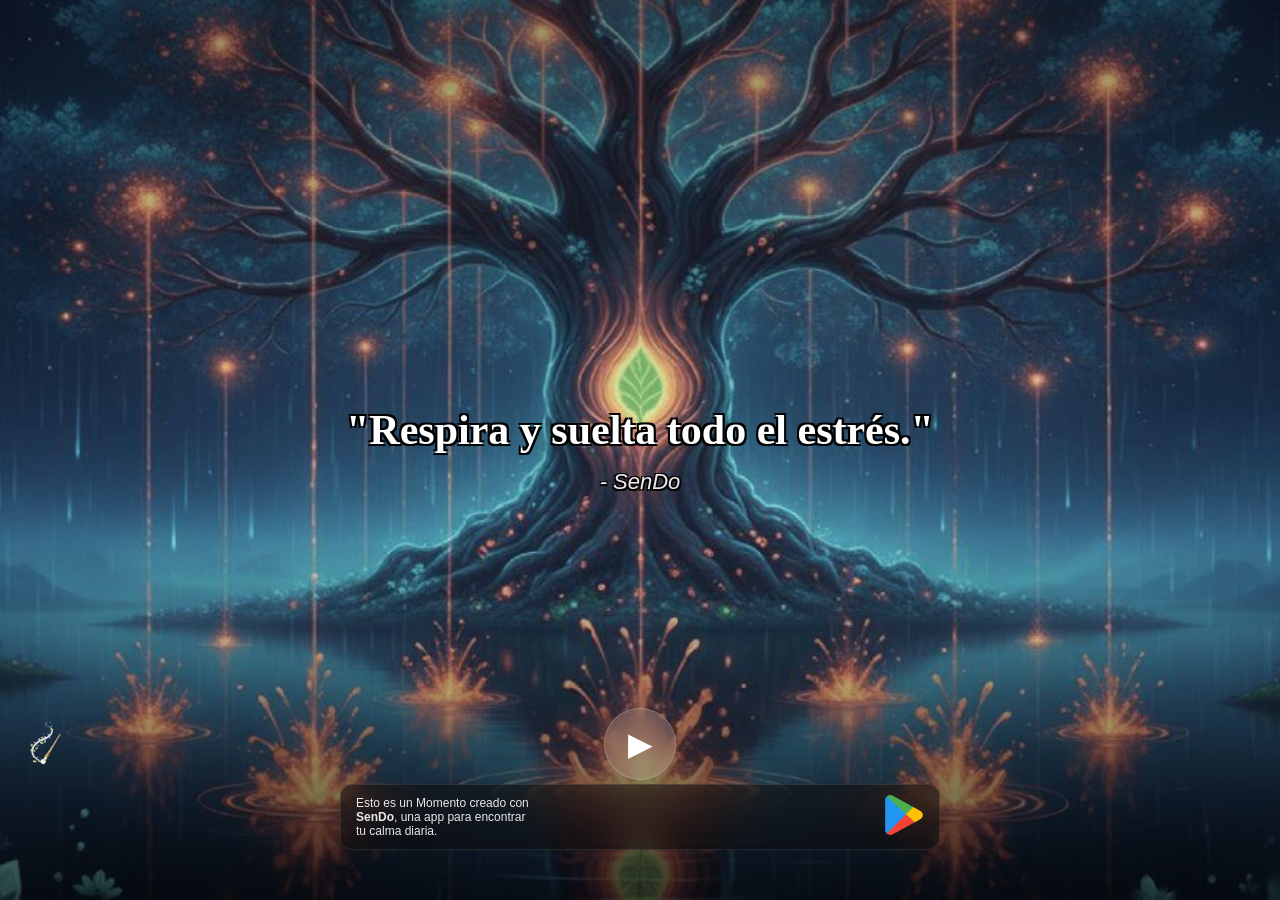
==== commit cba56d73: "web ssolo en español hasta arreglar lo de loss botoness" ====
--- a/index.html
+++ b/index.html
@@ -1,94 +1,58 @@
-
 <!DOCTYPE html>
 <html lang="es">
 <head>
-  <meta charset="UTF-8">
-  <meta name="viewport" content="width=device-width, initial-scale=1.0">
+    <meta charset="UTF-8">
+    <meta name="viewport" content="width=device-width, initial-scale=1.0">
+    <title>Un Momento de SenDo para Ti</title>
 
-  <!-- Meta Tags -->
-  <title id="dynamic-title">Un Momento de SenDo para Ti</title>
-  <meta property="og:title" id="og-title" content="Un Momento de SenDo para Ti" />
-  <meta property="og:description" id="og-description" content="Abre este enlace para recibir una experiencia de calma y serenidad, creada y compartida desde SenDo." />
-  <meta property="og:type" content="website" />
-  <meta property="og:image" id="og-image" content="https://allacalle.github.io/sendo_moment_web/recursos/images/sendo_banner.jpg" />
-  <meta property="og:image:width" content="1200" />
-  <meta property="og:image:height" content="628" />
-  <meta property="og:site_name" content="SenDo" />
+    <!-- Meta tags básicos -->
+    <meta property="og:title" content="Un Momento de SenDo para Ti" />
+    <meta property="og:description" content="Abre este enlace para recibir una experiencia de calma y serenidad, creada y compartida desde SenDo." />
+    <meta property="og:type" content="website" />
+    <meta property="og:image" content="recursos/images/sendo_banner.jpg" />
 
-  <meta name="twitter:card" content="summary_large_image" />
-  <meta name="twitter:title" id="twitter-title" content="Un Momento de SenDo para Ti" />
-  <meta name="twitter:description" id="twitter-description" content="Una experiencia de calma y serenidad, creada y compartida desde SenDo." />
-  <meta name="twitter:image" id="twitter-image" content="https://allacalle.github.io/sendo_moment_web/recursos/images/sendo_banner.jpg" />
+    <meta name="twitter:card" content="summary_large_image" />
+    <meta name="twitter:title" content="Un Momento de SenDo para Ti" />
+    <meta name="twitter:description" content="Una experiencia de calma y serenidad, creada y compartida desde SenDo." />
+    <meta name="twitter:image" content="recursos/images/sendo_banner.jpg" />
 
-  <link rel="stylesheet" href="recursos/css/styles.css">
-  <link rel="preconnect" href="https://fonts.googleapis.com">
-  <link rel="preconnect" href="https://fonts.gstatic.com" crossorigin>
-  <link href="https://fonts.googleapis.com/css2?family=Lora:ital@0;1&family=Nunito:wght@400;700&display=swap" rel="stylesheet">
+    <link rel="stylesheet" href="recursos/css/styles.css">
+</head>
+<body>
+    <main id="moment-container">
+        <div id="headphone-overlay" class="overlay">
+            <div class="overlay-content">
+                <p>Para una mejor experiencia, te recomendamos usar auriculares.</p>
+                <button id="play-anyway-button">Reproducir Audio</button>
+                <button id="play-silent-button">Continuar en Silencio</button>
+            </div>
+        </div>
 
-  <script src="recursos/js/script.js" defer></script>
-</head>
+        <div id="moment-content">
+            <h2 id="phrase-text"></h2>
+            <p id="author-text"></p>
+        </div>
 
-<body>
-  <main id="moment-container">
-    <!-- OVERLAY DE AURICULARES -->
-    <div id="headphone-overlay" class="overlay">
-      <div class="overlay-content">
-        <p>Para una mejor experiencia, te recomendamos usar auriculares.</p>
-        <button id="play-anyway-button">Reproducir Audio</button>
-        <button id="play-silent-button">Continuar en Silencio</button>
-      </div>
+        <div id="on-screen-controls">
+            <div id="attribution-panel">
+                <h3>Sobre los Artistas</h3>
+                <div><h4>Fotografía</h4><p id="photo-artist"></p><p class="via-text">vía Pexels</p></div>
+                <div><h4>Música</h4><p id="music-title"></p><p id="music-artist"></p><p class="via-text">vía Jamendo</p></div>
+                <div><h4>Frase</h4><p id="phrase-author"></p></div>
+            </div>
+            <div id="bottom-buttons-row">
+                <div id="attribution-button"><img src="recursos/images/attribution.webp" alt="Sobre los Artistas"></div>
+                <div id="audio-player"><button id="play-pause-button"></button><audio id="moment-audio" src=""></audio></div>
+                <div class="button-spacer"></div>
+            </div>
+        </div>
+    </main>
+
+    <div id="cta-bar">
+        <div id="cta-text"><p>Esto es un Momento creado con <strong>SenDo</strong>, una app para encontrar tu calma diaria.</p></div>
+        <div id="cta-button"><a id="download-link" href="#" target="_blank"><img src="recursos/images/googleplay.webp" alt="Obtener en Google Play"></a></div>
     </div>
 
-    <!-- CONTENIDO DEL MOMENTO -->
-    <div id="moment-content">
-      <h2 id="phrase-text"></h2>
-      <p id="author-text"></p>
-    </div>
-
-    <!-- PANEL DE ATRIBUCIONES Y CONTROLES -->
-    <div id="on-screen-controls">
-      <div id="attribution-panel">
-        <h3>Sobre los Artistas</h3>
-        <div>
-          <h4>Fotografía</h4>
-          <p id="photo-artist"></p>
-          <p class="via-text">vía Pexels</p>
-        </div>
-        <div>
-          <h4>Música</h4>
-          <p id="music-title"></p>
-          <p id="music-artist"></p>
-          <p class="via-text">vía Jamendo</p>
-        </div>
-        <div>
-          <h4>Frase</h4>
-          <p id="phrase-author"></p>
-        </div>
-      </div>
-
-      <div id="bottom-buttons-row">
-        <div id="attribution-button">
-          <img src="recursos/images/attribution.webp" alt="Sobre los Artistas">
-        </div>
-        <div id="audio-player">
-          <button id="play-pause-button"></button>
-          <audio id="moment-audio" src=""></audio>
-        </div>
-        <div class="button-spacer"></div>
-      </div>
-    </div>
-  </main>
-
-  <!-- BARRA CTA -->
-  <div id="cta-bar">
-    <div id="cta-text">
-      <p>Esto es un Momento creado con <strong>SenDo</strong>, una app para encontrar tu calma diaria.</p>
-    </div>
-    <div id="cta-button">
-      <a id="download-link" href="#" target="_blank">
-        <img src="recursos/images/googleplay.webp" alt="Obtener en Google Play">
-      </a>
-    </div>
-  </div>
+    <script src="recursos/js/script.js" defer></script>
 </body>
 </html>
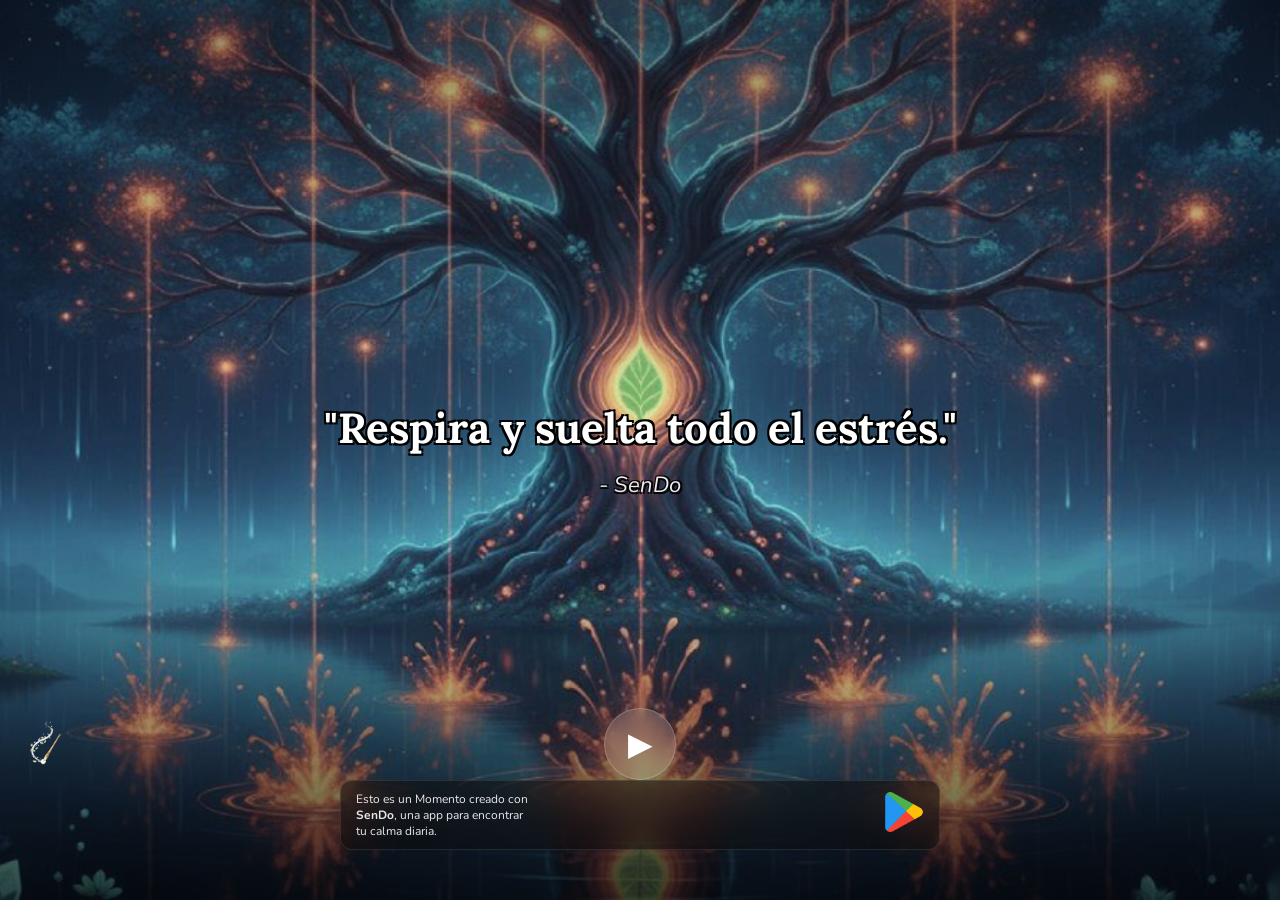
==== commit ad5ae605: "intentan arreglar bug del momento por defecto" ====
--- a/index.html
+++ b/index.html
@@ -3,21 +3,32 @@
 <head>
     <meta charset="UTF-8">
     <meta name="viewport" content="width=device-width, initial-scale=1.0">
-    <title>Un Momento de SenDo para Ti</title>
 
-    <!-- Meta tags básicos -->
-    <meta property="og:title" content="Un Momento de SenDo para Ti" />
-    <meta property="og:description" content="Abre este enlace para recibir una experiencia de calma y serenidad, creada y compartida desde SenDo." />
+    <!-- Meta Tags -->
+    <title id="dynamic-title">Un Momento de SenDo para Ti</title>
+    <meta property="og:title" id="og-title" content="Un Momento de SenDo para Ti" />
+    <meta property="og:description" id="og-description" content="Abre este enlace para recibir una experiencia de calma y serenidad, creada y compartida desde SenDo." />
     <meta property="og:type" content="website" />
-    <meta property="og:image" content="recursos/images/sendo_banner.jpg" />
+    <meta property="og:image" id="og-image" content="https://allacalle.github.io/sendo_moment_web/recursos/images/sendo_banner.jpg" />
+    <meta property="og:image:width" content="1200" />
+    <meta property="og:image:height" content="628" />
+    <meta property="og:site_name" content="SenDo" />
 
     <meta name="twitter:card" content="summary_large_image" />
-    <meta name="twitter:title" content="Un Momento de SenDo para Ti" />
-    <meta name="twitter:description" content="Una experiencia de calma y serenidad, creada y compartida desde SenDo." />
-    <meta name="twitter:image" content="recursos/images/sendo_banner.jpg" />
+    <meta name="twitter:title" id="twitter-title" content="Un Momento de SenDo para Ti" />
+    <meta name="twitter:description" id="twitter-description" content="Una experiencia de calma y serenidad, creada y compartida desde SenDo." />
+    <meta name="twitter:image" id="twitter-image" content="https://allacalle.github.io/sendo_moment_web/recursos/images/sendo_banner.jpg" />
 
+    <!-- CSS y Fonts -->
     <link rel="stylesheet" href="recursos/css/styles.css">
+    <link rel="preconnect" href="https://fonts.googleapis.com">
+    <link rel="preconnect" href="https://fonts.gstatic.com" crossorigin>
+    <link href="https://fonts.googleapis.com/css2?family=Lora:ital@0;1&family=Nunito:wght@400;700&display=swap" rel="stylesheet">
+
+    <!-- Script principal -->
+    <script src="recursos/js/script.js" defer></script>
 </head>
+
 <body>
     <main id="moment-container">
         <div id="headphone-overlay" class="overlay">
@@ -52,7 +63,5 @@
         <div id="cta-text"><p>Esto es un Momento creado con <strong>SenDo</strong>, una app para encontrar tu calma diaria.</p></div>
         <div id="cta-button"><a id="download-link" href="#" target="_blank"><img src="recursos/images/googleplay.webp" alt="Obtener en Google Play"></a></div>
     </div>
-
-    <script src="recursos/js/script.js" defer></script>
 </body>
 </html>
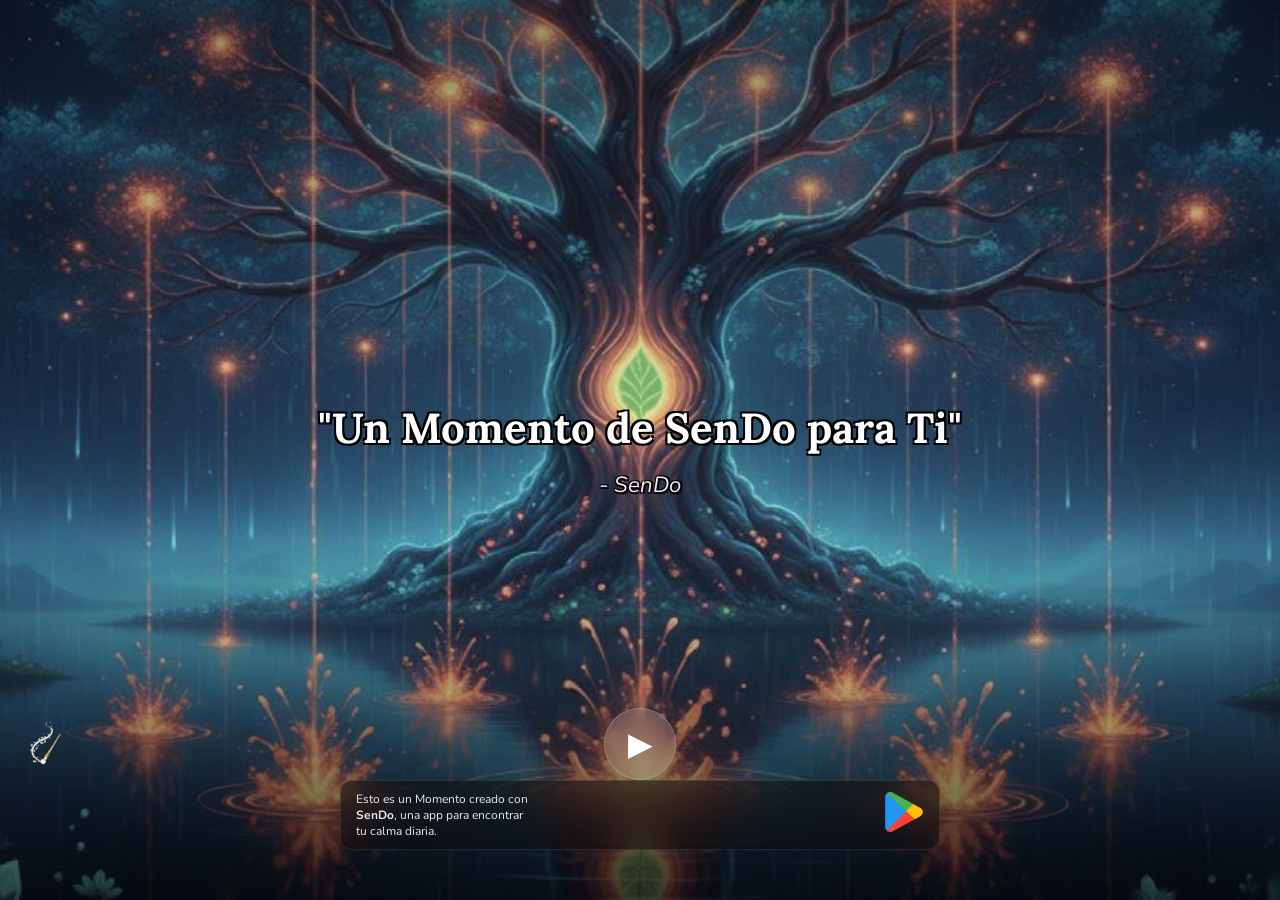
==== commit 5de98b30: "Quitadas referencia a jamendo y pexel solo" ====
--- a/index.html
+++ b/index.html
@@ -47,9 +47,28 @@
         <div id="on-screen-controls">
             <div id="attribution-panel">
                 <h3>Sobre los Artistas</h3>
-                <div><h4>Fotografía</h4><p id="photo-artist"></p><p class="via-text">vía Pexels</p></div>
-                <div><h4>Música</h4><p id="music-title"></p><p id="music-artist"></p><p class="via-text">vía Jamendo</p></div>
-                <div><h4>Frase</h4><p id="phrase-author"></p></div>
+                
+                <!-- FOTOGRAFÍA -->
+                <div>
+                    <h4>Fotografía</h4>
+                    <p id="photo-artist"></p>
+                    <!-- [CORRECCIÓN] Eliminado "vía Pexels". 
+                         Si hay enlace, el nombre del artista ya te lleva a la fuente. -->
+                </div>
+                
+                <!-- MÚSICA -->
+                <div>
+                    <h4>Música</h4>
+                    <p id="music-title"></p>
+                    <p id="music-artist"></p>
+                    <!-- [CORRECCIÓN] Eliminado "vía Jamendo". -->
+                </div>
+                
+                <!-- FRASE -->
+                <div>
+                    <h4>Frase</h4>
+                    <p id="phrase-author"></p>
+                </div>
             </div>
             <div id="bottom-buttons-row">
                 <div id="attribution-button"><img src="recursos/images/attribution.webp" alt="Sobre los Artistas"></div>
